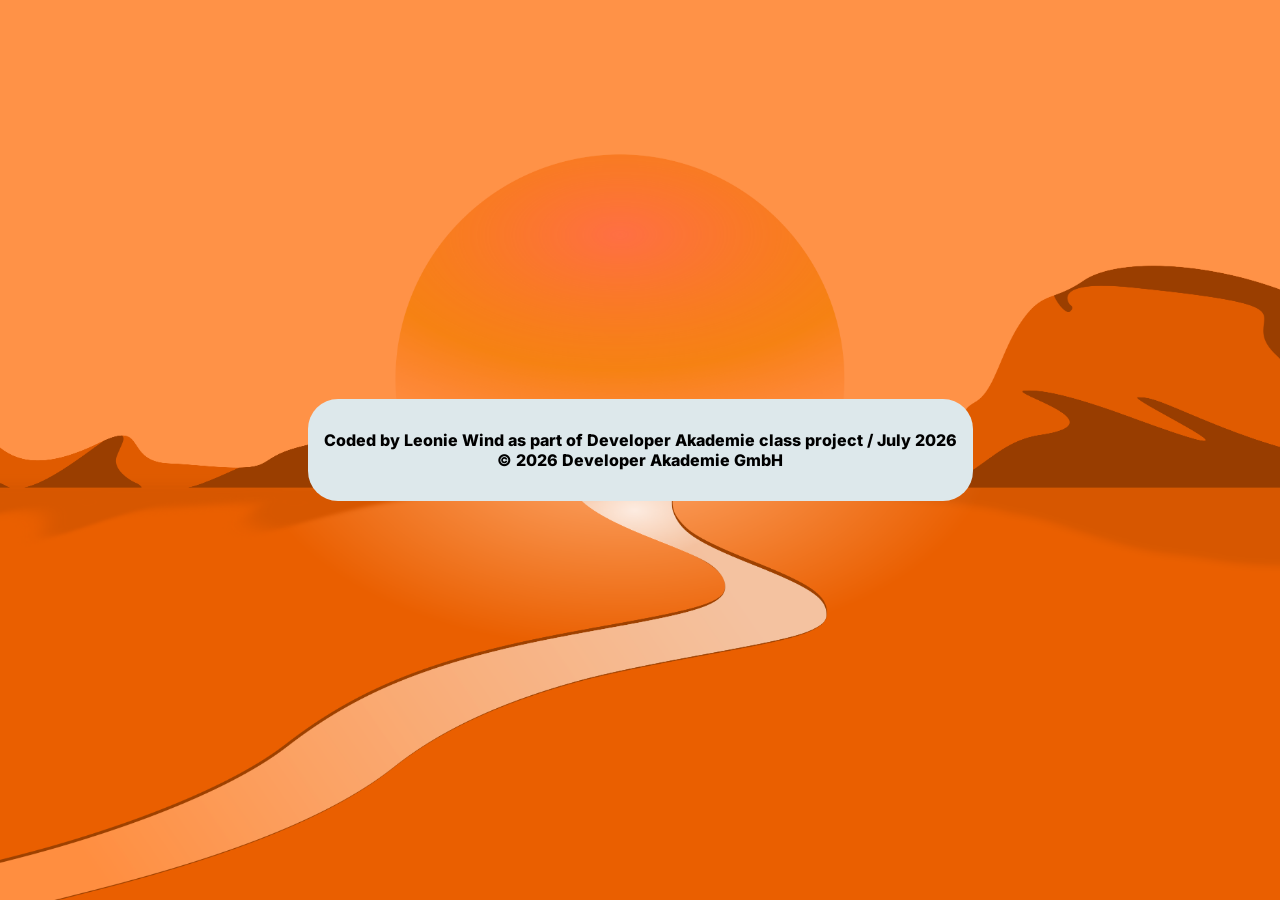
==== impressum.html @ ba898ab0 "feat: local storage" ====
<!doctype html>
<html lang="en">
    <head>
        <meta charset="UTF-8" />
        <meta name="viewport" content="width=device-width, initial-scale=1.0" />
        <title>Impressum</title>
        <link rel="stylesheet" href="style.css" />
        <link rel="stylesheet" href="./styles/fonts.css" />
        <link rel="stylesheet" href="./styles/standard.css" />
    </head>
    <body>
        <main>
            <div class="impressum-info">
                <p>
                    Coded by Leonie Wind as part of Developer Akademie class
                    project / July 2026
                </p>

                <p>© 2026 Developer Akademie GmbH</p>
            </div>
        </main>
    </body>
</html>
---- style.css ----
.d-none {
    display: none;
}

.no-scroll {
    overflow: hidden;
}

body {
    display: flex;
    justify-content: center;
    align-items: center;
    flex-direction: column;
    min-height: 100dvh;
    width: 100%;
    background-image: url("./assets/img/5_background/background_website_2.png");
    background-size: cover;
    background-position: center;
    background-repeat: no-repeat;
    gap: 20px;

    h1 {
        font-size: 64px;
        letter-spacing: 3px;
        text-shadow: 2px 2px 8px rgba(0, 0, 0, 0.5);

        @media screen and (max-width: 720px) {
            display: none;
        }
    }

    .rotate-message {
        display: none;
        width: 200px;
        height: 70px;
        border-radius: 10px;
        background-color: rgba(221, 232, 235);
        font-family: "Courier New", Courier, monospace;
        font-size: 16px;
    }

    .game-container {
        width: 720px;
        height: 480px;

        .navigation {
            position: absolute;
            top: 15px;
            z-index: 30;

            width: 100%;
            height: fit-content;
            _background-color: blue;

            .content {
                width: 100%;
                height: 100%;
                display: flex;
                flex-direction: row;
                gap: 10px;
                justify-content: flex-start;

                #instructions-button {
                    width: 25px;
                    height: 25px;
                    border-radius: 50%;
                    background-color: rgba(221, 232, 235);
                    font-size: 20px;
                }

                #home-button {
                    width: 25px;
                    height: 25px;
                    border-radius: 50%;
                    background-color: rgba(221, 232, 235);
                    font-size: 20px;
                    display: flex;
                    justify-content: center;
                    align-items: center;

                    img {
                        height: 18px;
                        width: auto;
                    }
                }

                #sound-button {
                    width: 25px;
                    height: 25px;
                    border-radius: 50%;
                    background-color: rgba(221, 232, 235);
                    font-size: 20px;
                    display: flex;
                    justify-content: center;
                    align-items: center;

                    img {
                        height: 20px;
                        width: auto;
                    }
                }
            }
        }

        .start-screen {
            position: absolute;
            z-index: 20;
            img {
                width: 720px;
                height: 480px;
            }

            #start-button {
                background-color: rgba(221, 232, 235);
                z-index: 20;
                letter-spacing: 1px;
                font-size: 24px;
                height: fit-content;
                width: fit-content;
                padding: 8px 25px;
                border-radius: 30px;
                position: absolute;
                bottom: 20px;
                cursor: pointer;
            }
        }

        .game-over-screen {
            position: absolute;
            z-index: 20;
            img {
                width: 720px;
                height: 480px;
            }

            #restart-button {
                background-color: rgba(221, 232, 235);
                z-index: 20;
                letter-spacing: 1px;
                font-size: 24px;
                height: fit-content;
                width: fit-content;
                padding: 8px 25px;
                border-radius: 30px;
                position: absolute;
                bottom: 20px;
                cursor: pointer;
            }
        }

        .win-screen {
            position: absolute;
            z-index: 20;
            img {
                width: 720px;
                height: 480px;
                object-fit: contain;
            }

            #restart-button-won {
                background-color: rgba(221, 232, 235);
                z-index: 20;
                letter-spacing: 1px;
                font-size: 24px;
                height: fit-content;
                width: fit-content;
                padding: 8px 25px;
                border-radius: 30px;
                position: absolute;
                bottom: 20px;
                cursor: pointer;
            }
        }

        .game-controls {
            position: absolute;
            bottom: 15px;
            left: 0;
            z-index: 10;

            width: 100%;
            height: 40px;

            _display: none;

            .game-controls-wrapper {
                height: 40px;
                width: 720px;
                _background-color: blue;
                display: flex;
                flex-direction: row;
                justify-content: space-between;
                padding: 0 16px;

                .panel-wrapper {
                    width: fit-content;
                    height: fit-content;
                    display: flex;
                    flex-direction: row;
                    gap: 24px;

                    button {
                        width: 40px;
                        height: 40px;
                        border-radius: 50%;
                        background-color: rgba(221, 232, 235);
                        font-size: 20px;
                        display: flex;
                        justify-content: center;
                        align-items: center;

                        img {
                            height: 30px;
                            width: auto;
                        }
                    }
                }
            }
        }
    }
}

div {
    display: flex;
    justify-content: center;
    align-items: center;
    flex-direction: column;

    canvas {
        background-color: black;
        display: block;
        width: 720px;
        height: 480px;
    }
}

#dialog {
    height: 300px;
    width: 280px;
    background-color: rgba(221, 232, 235);
    margin: auto;
    border-radius: 30px;
    padding: 20px;

    header {
        display: flex;
        justify-content: space-between;
        align-items: center;
        height: 30px;
        width: 100%;

        h2 {
            font-size: 24px;
            letter-spacing: 1px;
        }

        button p {
            font-size: 20px;
        }
    }

    .dialog-content {
        padding-top: 10px;
        height: calc(100% - 30px);
        width: 100%;
        display: flex;
        flex-direction: column;
        justify-content: space-between;
        align-items: flex-start;

        p {
            font-family: "Courier New", Courier, monospace;
            font-size: 16px;
            text-align: left;
            line-height: 1;
        }
    }
}

footer {
    height: 70px;
    width: 100%;

    .impressum {
        p {
            font-family: "Inter";
            font-weight: 800;
            font-size: 16px;
        }
    }
}

.impressum-info {
    width: 100%;
    height: 8dvw;
    padding: 16px;
    border-radius: 30px;
        background-color: rgba(221, 232, 235);

    p {
        font-family: "Inter";
        font-weight: 800;
        font-size: 16px;
    }
}

/* Smartphones */

@media (pointer: coarse) and (orientation: portrait) {
    .rotate-message {
        display: flex;
    }

    .game-container {
        display: none;
    }
}

@media (pointer: coarse) and (orientation: landscape) {
    .rotate-message {
        display: none;
    }
}

/* canvas 100vh 100vw landscape
---- styles/fonts.css ----
@font-face {
  font-family: 'zabras';
  src: url('../assets/fonts/zabars.regular.ttf') format('truetype');
}


/* inter-regular - latin */
@font-face {
  font-display: swap; /* Check https://developer.mozilla.org/en-US/docs/Web/CSS/@font-face/font-display for other options. */
  font-family: 'Inter';
  font-style: normal;
  font-weight: 400;
  src: url('../assets/fonts/inter-v20-latin-regular.woff2') format('woff2'); /* Chrome 36+, Opera 23+, Firefox 39+, Safari 12+, iOS 10+ */
}
/* inter-500 - latin */
@font-face {
  font-display: swap; /* Check https://developer.mozilla.org/en-US/docs/Web/CSS/@font-face/font-display for other options. */
  font-family: 'Inter';
  font-style: normal;
  font-weight: 500;
  src: url('../assets/fonts/inter-v20-latin-500.woff2') format('woff2'); /* Chrome 36+, Opera 23+, Firefox 39+, Safari 12+, iOS 10+ */
}
/* inter-600 - latin */
@font-face {
  font-display: swap; /* Check https://developer.mozilla.org/en-US/docs/Web/CSS/@font-face/font-display for other options. */
  font-family: 'Inter';
  font-style: normal;
  font-weight: 600;
  src: url('../assets/fonts/inter-v20-latin-600.woff2') format('woff2'); /* Chrome 36+, Opera 23+, Firefox 39+, Safari 12+, iOS 10+ */
}
/* inter-700 - latin */
@font-face {
  font-display: swap; /* Check https://developer.mozilla.org/en-US/docs/Web/CSS/@font-face/font-display for other options. */
  font-family: 'Inter';
  font-style: normal;
  font-weight: 700;
  src: url('../assets/fonts/inter-v20-latin-700.woff2') format('woff2'); /* Chrome 36+, Opera 23+, Firefox 39+, Safari 12+, iOS 10+ */
}
/* inter-800 - latin */
@font-face {
  font-display: swap; /* Check https://developer.mozilla.org/en-US/docs/Web/CSS/@font-face/font-display for other options. */
  font-family: 'Inter';
  font-style: normal;
  font-weight: 800;
  src: url('../assets/fonts/inter-v20-latin-800.woff2') format('woff2'); /* Chrome 36+, Opera 23+, Firefox 39+, Safari 12+, iOS 10+ */
}

/* nunito-regular - latin */
@font-face {
  font-display: swap; /* Check https://developer.mozilla.org/en-US/docs/Web/CSS/@font-face/font-display for other options. */
  font-family: 'Nunito';
  font-style: normal;
  font-weight: 400;
  src: url('../assets/fonts/nunito-v32-latin-regular.woff2') format('woff2'); /* Chrome 36+, Opera 23+, Firefox 39+, Safari 12+, iOS 10+ */
}
/* nunito-500 - latin */
@font-face {
  font-display: swap; /* Check https://developer.mozilla.org/en-US/docs/Web/CSS/@font-face/font-display for other options. */
  font-family: 'Nunito';
  font-style: normal;
  font-weight: 500;
  src: url('../assets/fonts/nunito-v32-latin-500.woff2') format('woff2'); /* Chrome 36+, Opera 23+, Firefox 39+, Safari 12+, iOS 10+ */
}
/* nunito-600 - latin */
@font-face {
  font-display: swap; /* Check https://developer.mozilla.org/en-US/docs/Web/CSS/@font-face/font-display for other options. */
  font-family: 'Nunito';
  font-style: normal;
  font-weight: 600;
  src: url('../assets/fonts/nunito-v32-latin-600.woff2') format('woff2'); /* Chrome 36+, Opera 23+, Firefox 39+, Safari 12+, iOS 10+ */
}
/* nunito-800 - latin */
@font-face {
  font-display: swap; /* Check https://developer.mozilla.org/en-US/docs/Web/CSS/@font-face/font-display for other options. */
  font-family: 'Nunito';
  font-style: normal;
  font-weight: 800;
  src: url('../assets/fonts/nunito-v32-latin-800.woff2') format('woff2'); /* Chrome 36+, Opera 23+, Firefox 39+, Safari 12+, iOS 10+ */
}
/* nunito-900 - latin */
@font-face {
  font-display: swap; /* Check https://developer.mozilla.org/en-US/docs/Web/CSS/@font-face/font-display for other options. */
  font-family: 'Nunito';
  font-style: normal;
  font-weight: 900;
  src: url('../assets/fonts/nunito-v32-latin-900.woff2') format('woff2'); /* Chrome 36+, Opera 23+, Firefox 39+, Safari 12+, iOS 10+ */
}
---- styles/standard.css ----
*{
    margin: 0;
    padding: 0;
    scroll-behavior: smooth;
    box-sizing: border-box;
    text-decoration: none;
    position: relative;
    list-style: none;
    font-size: inherit;
    color: inherit;
    font-family: 'zabras', Arial, Helvetica, sans-serif;
    background: initial;
    border: initial;
}

.content{
    width: 100%;
    padding: 0 max(calc(50% - 720px), 1rem);
}
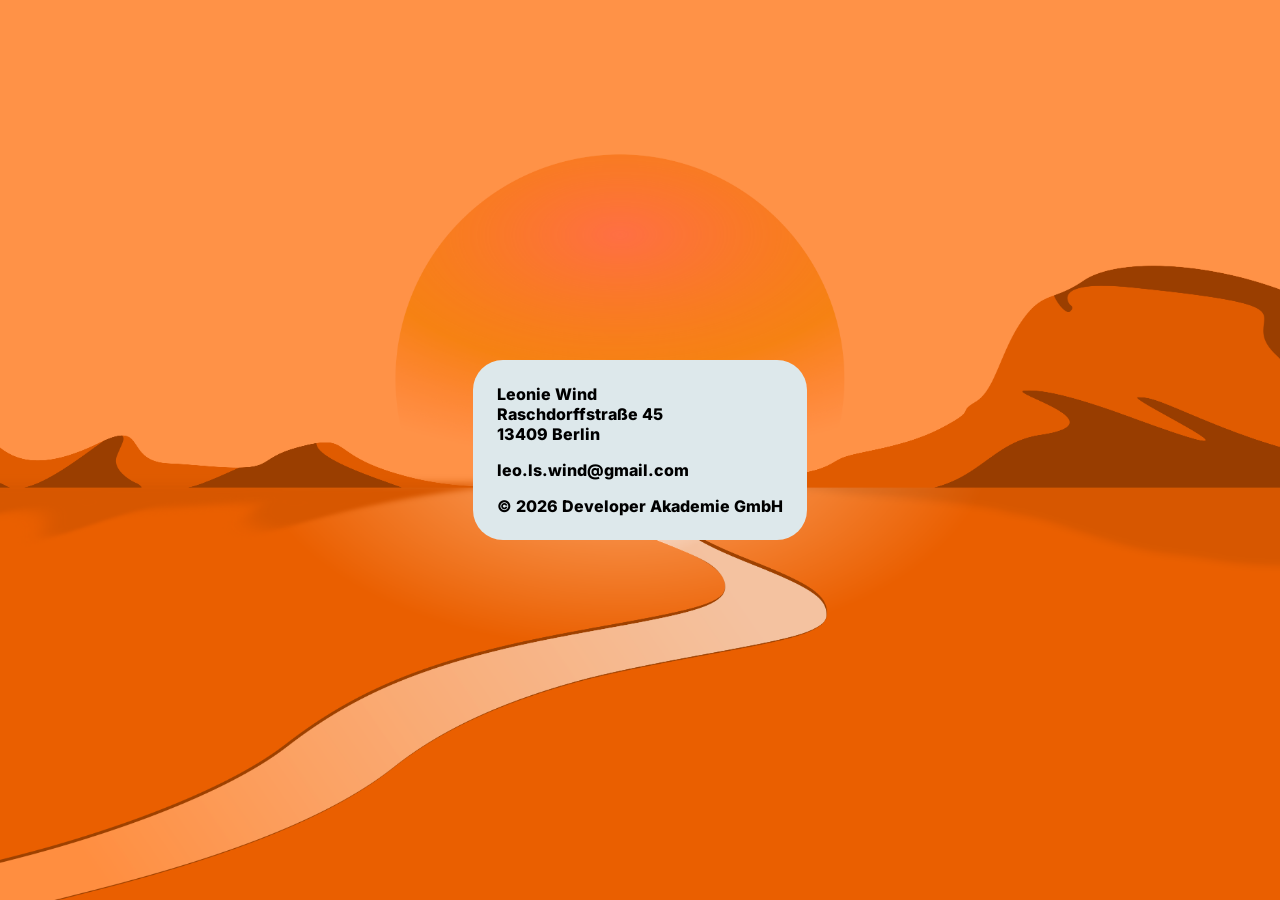
==== commit 1be88f75: "feat: impressums fix" ====
--- a/impressum.html
+++ b/impressum.html
@@ -12,9 +12,12 @@
         <main>
             <div class="impressum-info">
                 <p>
-                    Coded by Leonie Wind as part of Developer Akademie class
-                    project / July 2026
+                    Leonie Wind <br />
+                    Raschdorffstraße 45 <br />
+                    13409 Berlin
                 </p>
+
+                <p>leo.ls.wind@gmail.com</p>
 
                 <p>© 2026 Developer Akademie GmbH</p>
             </div>
--- a/style.css
+++ b/style.css
@@ -7,27 +7,41 @@
 }
 
 body {
+    min-height: 100dvh;
+    width: 100%;
+
     display: flex;
     justify-content: center;
     align-items: center;
     flex-direction: column;
-    min-height: 100dvh;
-    width: 100%;
+    gap: 20px;
+
     background-image: url("./assets/img/5_background/background_website_2.png");
     background-size: cover;
     background-position: center;
     background-repeat: no-repeat;
-    gap: 20px;
+}
+
+header {
+    width: 100%;
+    height: 80px;
+    display: flex;
+    align-items: center;
+    justify-content: center;
 
     h1 {
         font-size: 64px;
         letter-spacing: 3px;
         text-shadow: 2px 2px 8px rgba(0, 0, 0, 0.5);
-
-        @media screen and (max-width: 720px) {
-            display: none;
-        }
-    }
+    }
+}
+
+main {
+    width: 100%;
+    height: fit-content;
+    display: flex;
+    justify-content: center;
+    align-items: center;
 
     .rotate-message {
         display: none;
@@ -43,6 +57,26 @@
         width: 720px;
         height: 480px;
 
+        .mobile-impressum {
+            position: absolute;
+            top: 15px;
+            right: 10px;
+            z-index: 100;
+            width: 25px;
+            height: 25px;
+            border-radius: 50%;
+            background-color: rgba(221, 232, 235);
+            justify-content: center;
+            align-items: center;
+            display: none;
+
+            a p {
+                font-size: 20px;
+                font-family: "Inter";
+                font-weight: 800;
+            }
+        }
+
         .navigation {
             position: absolute;
             top: 15px;
@@ -66,6 +100,7 @@
                     border-radius: 50%;
                     background-color: rgba(221, 232, 235);
                     font-size: 20px;
+                    cursor: pointer;
                 }
 
                 #home-button {
@@ -77,6 +112,7 @@
                     display: flex;
                     justify-content: center;
                     align-items: center;
+                    cursor: pointer;
 
                     img {
                         height: 18px;
@@ -93,6 +129,7 @@
                     display: flex;
                     justify-content: center;
                     align-items: center;
+                    cursor: pointer;
 
                     img {
                         height: 20px;
@@ -102,8 +139,56 @@
             }
         }
 
+        .game-controls {
+            position: absolute;
+            bottom: 15px;
+            left: 0;
+            z-index: 10;
+
+            width: 100%;
+            height: 40px;
+
+            display: none;
+
+            .game-controls-wrapper {
+                height: 40px;
+                width: 720px;
+                _background-color: blue;
+                display: flex;
+                flex-direction: row;
+                justify-content: space-between;
+                padding: 0 16px;
+
+                .panel-wrapper {
+                    width: fit-content;
+                    height: fit-content;
+                    display: flex;
+                    flex-direction: row;
+                    gap: 24px;
+
+                    button {
+                        width: 40px;
+                        height: 40px;
+                        border-radius: 50%;
+                        background-color: rgba(221, 232, 235);
+                        font-size: 20px;
+                        display: flex;
+                        justify-content: center;
+                        align-items: center;
+
+                        img {
+                            height: 30px;
+                            width: auto;
+                        }
+                    }
+                }
+            }
+        }
+
         .start-screen {
             position: absolute;
+            top: 0;
+            left: 0;
             z-index: 20;
             img {
                 width: 720px;
@@ -127,7 +212,10 @@
 
         .game-over-screen {
             position: absolute;
+            top: 0;
+            left: 0;
             z-index: 20;
+
             img {
                 width: 720px;
                 height: 480px;
@@ -150,7 +238,10 @@
 
         .win-screen {
             position: absolute;
+            top: 0;
+            left: 0;
             z-index: 20;
+
             img {
                 width: 720px;
                 height: 480px;
@@ -171,66 +262,20 @@
                 cursor: pointer;
             }
         }
-
-        .game-controls {
-            position: absolute;
-            bottom: 15px;
-            left: 0;
-            z-index: 10;
-
-            width: 100%;
-            height: 40px;
-
-            _display: none;
-
-            .game-controls-wrapper {
-                height: 40px;
-                width: 720px;
-                _background-color: blue;
-                display: flex;
-                flex-direction: row;
-                justify-content: space-between;
-                padding: 0 16px;
-
-                .panel-wrapper {
-                    width: fit-content;
-                    height: fit-content;
-                    display: flex;
-                    flex-direction: row;
-                    gap: 24px;
-
-                    button {
-                        width: 40px;
-                        height: 40px;
-                        border-radius: 50%;
-                        background-color: rgba(221, 232, 235);
-                        font-size: 20px;
-                        display: flex;
-                        justify-content: center;
-                        align-items: center;
-
-                        img {
-                            height: 30px;
-                            width: auto;
-                        }
-                    }
-                }
-            }
-        }
-    }
-}
-
-div {
-    display: flex;
-    justify-content: center;
-    align-items: center;
-    flex-direction: column;
-
-    canvas {
-        background-color: black;
-        display: block;
-        width: 720px;
-        height: 480px;
+    }
+
+    div {
+        display: flex;
+        justify-content: center;
+        align-items: center;
+        flex-direction: column;
+
+        canvas {
+            background-color: black;
+            display: block;
+            width: 720px;
+            height: 480px;
+        }
     }
 }
 
@@ -254,8 +299,11 @@
             letter-spacing: 1px;
         }
 
-        button p {
-            font-size: 20px;
+        button {
+            cursor: pointer;
+            p {
+                font-size: 20px;
+            }
         }
     }
 
@@ -280,6 +328,11 @@
 footer {
     height: 70px;
     width: 100%;
+    position: absolute;
+    bottom: 0;
+    display: flex;
+    align-items: center;
+    justify-content: center;
 
     .impressum {
         p {
@@ -291,12 +344,14 @@
 }
 
 .impressum-info {
-    width: 100%;
-    height: 8dvw;
-    padding: 16px;
+    width: fit-content;
+    height: fit-content;
+    padding: 24px;
     border-radius: 30px;
-        background-color: rgba(221, 232, 235);
-
+    background-color: rgba(221, 232, 235);
+    display: flex;
+    gap: 16px;
+    align-items: flex-start;
     p {
         font-family: "Inter";
         font-weight: 800;
@@ -307,19 +362,79 @@
 /* Smartphones */
 
 @media (pointer: coarse) and (orientation: portrait) {
-    .rotate-message {
-        display: flex;
-    }
-
-    .game-container {
+    header {
         display: none;
     }
+
+    main {
+        .rotate-message {
+            display: flex;
+        }
+
+        .game-container {
+            display: none;
+        }
+    }
+
+    footer {
+        display: none;
+    }
 }
 
 @media (pointer: coarse) and (orientation: landscape) {
-    .rotate-message {
+    body {
+        gap: 0;
+    }
+
+    header,
+    footer {
         display: none;
     }
-}
-
-/* canvas 100vh 100vw landscape+
+    main {
+        width: 100vw;
+        height: 100dvh;
+        padding-top: env(safe-area-inset-top);
+        padding-right: env(safe-area-inset-right);
+        padding-bottom: env(safe-area-inset-bottom);
+        padding-left: env(safe-area-inset-left);
+
+        .rotate-message {
+            display: none;
+        }
+
+        .game-container {
+            width: 100%;
+            height: 100%;
+            canvas {
+                width: 100vw;
+                height: 100dvh;
+            }
+
+            .mobile-impressum {
+                display: flex;
+            }
+
+            .game-controls {
+                width: 100%;
+                display: flex;
+
+                .game-controls-wrapper {
+                    width: 100%;
+                }
+            }
+
+            .start-screen,
+            .game-over-screen,
+            .win-screen {
+                width: 100%;
+                height: 100%;
+
+                img {
+                    width: 100%;
+                    height: 100%;
+                }
+            }
+        }
+    }
+}
